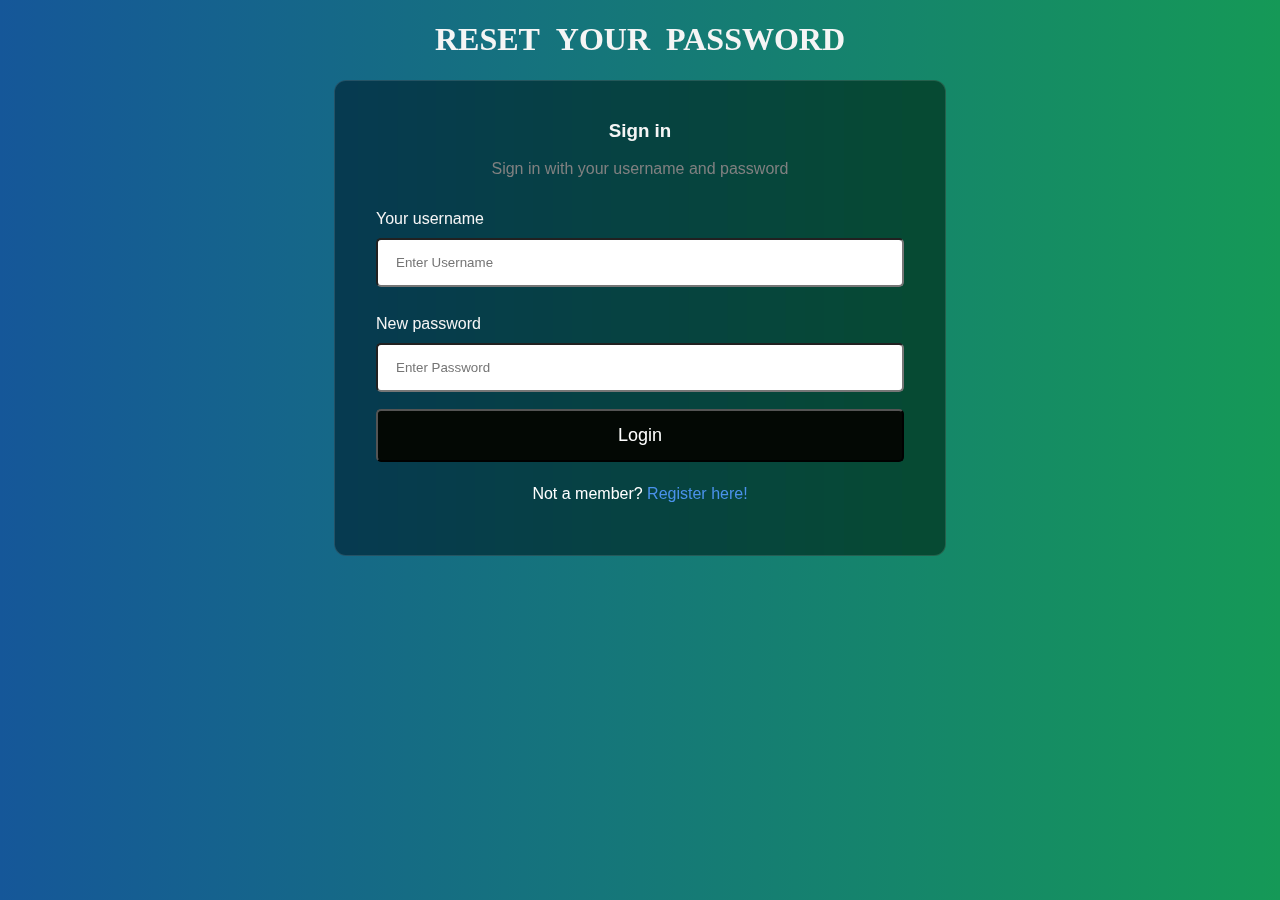
==== forgot.html @ 40f017fc "CAREERWAY" ====
<!DOCTYPE html>
<html lang="en">
<head>
    <meta charset="UTF-8">
    <meta http-equiv="X-UA-Compatible" content="IE=edge">
    <meta name="viewport" content="width=device-width, initial-scale=1.0">
    <title>Login page in HTML</title>
    <link rel="stylesheet" href="stylelogin.css">
</head>
<body>
   <font face="times new roman"> <h1>RESET&nbsp&nbspYOUR&nbsp&nbspPASSWORD</h1> </font>
    <form action="">
        <!-- Headings for the form -->
        <div class="headingsContainer">
            <h3>Sign in</h3>
            <p>Sign in with your username and password</p>
        </div>

        <!-- Main container for all inputs -->
        <div class="mainContainer">
            <!-- Username -->
            <label for="username">Your username</label>
            <input type="text" placeholder="Enter Username" name="username" required>

            <br><br>

            <!-- Password -->
            <label for="pswrd">New password</label>
            <input type="password" placeholder="Enter Password" name="pswrd" required>

           
            <!-- Submit button -->
            <button type="submit">Login</button>

            <!-- Sign up link -->
            <p class="register">Not a member?  <a href="#">Register here!</a></p>

        </div>

    </form>
</body>
</html>
---- stylelogin.css ----
body 
{
  font-family:sans-serif; 
  background: -webkit-linear-gradient(to right, #155799, #159957);  
  background: linear-gradient(to right, #155799, #159957); 
  color:whitesmoke;
}


h1{
    text-align: center;
}


form{
    width:35rem;
    margin: auto;
    color:whitesmoke;
    backdrop-filter: blur(16px) saturate(180%);
    -webkit-backdrop-filter: blur(16px) saturate(180%);
    background-color: rgba(11, 15, 13, 0.582);
    border-radius: 12px;
    border: 1px solid rgba(255, 255, 255, 0.125);
    padding: 20px 25px;
}

input[type=text], input[type=password]{
    width: 100%;
    margin: 10px 0;
    border-radius: 5px;
    padding: 15px 18px;
    box-sizing: border-box;
  }

button {
    background-color: #030804;
    color: white;
    padding: 14px 20px;
    border-radius: 5px;
    margin: 7px 0;
    width: 100%;
    font-size: 18px;
  }

button:hover {
    opacity: 0.6;
    cursor: pointer;
}

.headingsContainer{
    text-align: center;
}

.headingsContainer p{
    color: gray;
}
.mainContainer{
    padding: 16px;
}


.subcontainer{
    display: flex;
    flex-direction: row;
    align-items: center;
    justify-content: space-between;
}

.subcontainer a{
    font-size: 16px;
    margin-bottom: 12px;
}

span.forgotpsd a {
    float: right;
    color: whitesmoke;
    padding-top: 16px;
  }

.forgotpsd a{
    color: rgb(74, 146, 235);
  }
  
.forgotpsd a:link{
    text-decoration: none;
  }

  .register{
    color: white;
    text-align: center;
  }
  
  .register a{
    color: rgb(74, 146, 235);
  }
  
  .register a:link{
    text-decoration: none;
  }

  /* Media queries for the responsiveness of the page */
  @media screen and (max-width: 600px) {
    form{
      width: 25rem;
    }
  }
  
  @media screen and (max-width: 400px) {
    form{
      width: 20rem;
    }
  }
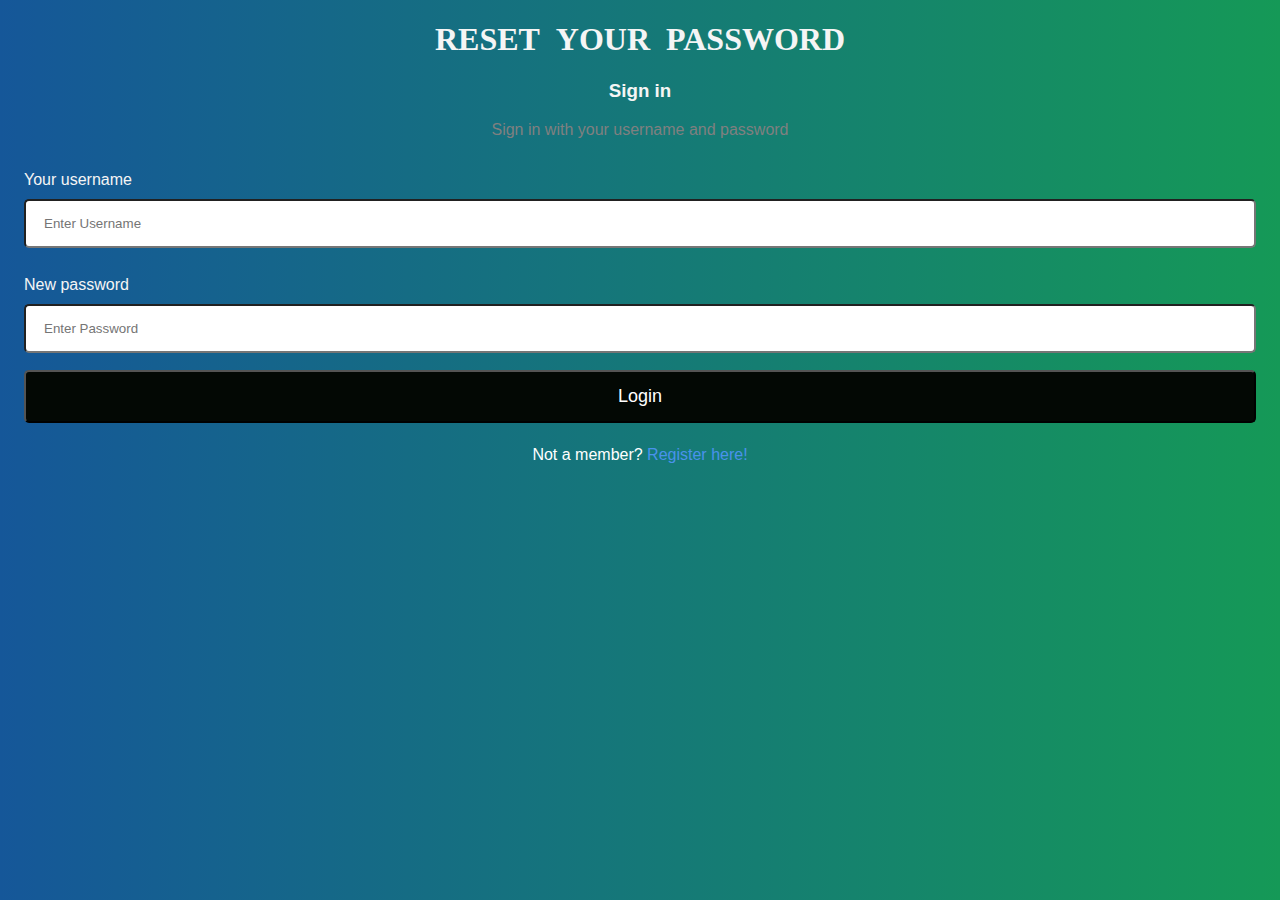
==== commit d311f5fd: "Add files via upload" ====
--- a/forgot.html
+++ b/forgot.html
@@ -1,42 +1,41 @@
-<!DOCTYPE html>
-<html lang="en">
-<head>
-    <meta charset="UTF-8">
-    <meta http-equiv="X-UA-Compatible" content="IE=edge">
-    <meta name="viewport" content="width=device-width, initial-scale=1.0">
-    <title>Login page in HTML</title>
-    <link rel="stylesheet" href="stylelogin.css">
-</head>
-<body>
-   <font face="times new roman"> <h1>RESET&nbsp&nbspYOUR&nbsp&nbspPASSWORD</h1> </font>
-    <form action="">
-        <!-- Headings for the form -->
-        <div class="headingsContainer">
-            <h3>Sign in</h3>
-            <p>Sign in with your username and password</p>
-        </div>
-
-        <!-- Main container for all inputs -->
-        <div class="mainContainer">
-            <!-- Username -->
-            <label for="username">Your username</label>
-            <input type="text" placeholder="Enter Username" name="username" required>
-
-            <br><br>
-
-            <!-- Password -->
-            <label for="pswrd">New password</label>
-            <input type="password" placeholder="Enter Password" name="pswrd" required>
-
-           
-            <!-- Submit button -->
-            <button type="submit">Login</button>
-
-            <!-- Sign up link -->
-            <p class="register">Not a member?  <a href="#">Register here!</a></p>
-
-        </div>
-
-    </form>
-</body>
-</html>
+<!DOCTYPE html>
+<html lang="en">
+<head>
+    <meta charset="UTF-8">
+    <meta http-equiv="X-UA-Compatible" content="IE=edge">
+    <meta name="viewport" content="width=device-width, initial-scale=1.0">
+    <title>Login page in HTML</title>
+    <link rel="stylesheet" href="stylelogin.css">
+</head>
+<body>
+   <font face="times new roman"><h1>RESET&nbsp&nbspYOUR&nbsp&nbspPASSWORD</h1> </font> 
+        <!-- Headings for the form -->
+        <div class="headingsContainer">
+            <h3>Sign in</h3>
+            <p>Sign in with your username and password</p>
+        </div>
+
+        <!-- Main container for all inputs -->
+        <div class="mainContainer">
+            <!-- Username -->
+            <label for="username">Your username</label>
+            <input type="text" placeholder="Enter Username" name="username" required>
+
+            <br><br>
+
+            <!-- Password -->
+            <label for="pswrd">New password</label>
+            <input type="password" placeholder="Enter Password" name="pswrd" required>
+
+           
+            <!-- Submit button -->
+            <button type="submit">Login</button>
+
+            <!-- Sign up link -->
+            <p class="register">Not a member?  <a href="#">Register here!</a></p>
+
+        </div>
+
+    </form>
+</body>
+</html>
--- a/stylelogin.css
+++ b/stylelogin.css
@@ -1,112 +1,112 @@
-body 
-{
-  font-family:sans-serif; 
-  background: -webkit-linear-gradient(to right, #155799, #159957);  
-  background: linear-gradient(to right, #155799, #159957); 
-  color:whitesmoke;
-}
-
-
-h1{
-    text-align: center;
-}
-
-
-form{
-    width:35rem;
-    margin: auto;
-    color:whitesmoke;
-    backdrop-filter: blur(16px) saturate(180%);
-    -webkit-backdrop-filter: blur(16px) saturate(180%);
-    background-color: rgba(11, 15, 13, 0.582);
-    border-radius: 12px;
-    border: 1px solid rgba(255, 255, 255, 0.125);
-    padding: 20px 25px;
-}
-
-input[type=text], input[type=password]{
-    width: 100%;
-    margin: 10px 0;
-    border-radius: 5px;
-    padding: 15px 18px;
-    box-sizing: border-box;
-  }
-
-button {
-    background-color: #030804;
-    color: white;
-    padding: 14px 20px;
-    border-radius: 5px;
-    margin: 7px 0;
-    width: 100%;
-    font-size: 18px;
-  }
-
-button:hover {
-    opacity: 0.6;
-    cursor: pointer;
-}
-
-.headingsContainer{
-    text-align: center;
-}
-
-.headingsContainer p{
-    color: gray;
-}
-.mainContainer{
-    padding: 16px;
-}
-
-
-.subcontainer{
-    display: flex;
-    flex-direction: row;
-    align-items: center;
-    justify-content: space-between;
-}
-
-.subcontainer a{
-    font-size: 16px;
-    margin-bottom: 12px;
-}
-
-span.forgotpsd a {
-    float: right;
-    color: whitesmoke;
-    padding-top: 16px;
-  }
-
-.forgotpsd a{
-    color: rgb(74, 146, 235);
-  }
-  
-.forgotpsd a:link{
-    text-decoration: none;
-  }
-
-  .register{
-    color: white;
-    text-align: center;
-  }
-  
-  .register a{
-    color: rgb(74, 146, 235);
-  }
-  
-  .register a:link{
-    text-decoration: none;
-  }
-
-  /* Media queries for the responsiveness of the page */
-  @media screen and (max-width: 600px) {
-    form{
-      width: 25rem;
-    }
-  }
-  
-  @media screen and (max-width: 400px) {
-    form{
-      width: 20rem;
-    }
+body 
+{
+  font-family:sans-serif; 
+  background: -webkit-linear-gradient(to right, #155799, #159957);  
+  background: linear-gradient(to right, #155799, #159957); 
+  color:whitesmoke;
+}
+
+
+h1{
+    text-align: center;
+}
+
+
+form{
+    width:35rem;
+    margin: auto;
+    color:whitesmoke;
+    backdrop-filter: blur(16px) saturate(180%);
+    -webkit-backdrop-filter: blur(16px) saturate(180%);
+    background-color: rgba(11, 15, 13, 0.582);
+    border-radius: 12px;
+    border: 1px solid rgba(255, 255, 255, 0.125);
+    padding: 20px 25px;
+}
+
+input[type=text], input[type=password]{
+    width: 100%;
+    margin: 10px 0;
+    border-radius: 5px;
+    padding: 15px 18px;
+    box-sizing: border-box;
+  }
+
+button {
+    background-color: #030804;
+    color: white;
+    padding: 14px 20px;
+    border-radius: 5px;
+    margin: 7px 0;
+    width: 100%;
+    font-size: 18px;
+  }
+
+button:hover {
+    opacity: 0.6;
+    cursor: pointer;
+}
+
+.headingsContainer{
+    text-align: center;
+}
+
+.headingsContainer p{
+    color: gray;
+}
+.mainContainer{
+    padding: 16px;
+}
+
+
+.subcontainer{
+    display: flex;
+    flex-direction: row;
+    align-items: center;
+    justify-content: space-between;
+}
+
+.subcontainer a{
+    font-size: 16px;
+    margin-bottom: 12px;
+}
+
+span.forgotpsd a {
+    float: right;
+    color: whitesmoke;
+    padding-top: 16px;
+  }
+
+.forgotpsd a{
+    color: rgb(74, 146, 235);
+  }
+  
+.forgotpsd a:link{
+    text-decoration: none;
+  }
+
+  .register{
+    color: white;
+    text-align: center;
+  }
+  
+  .register a{
+    color: rgb(74, 146, 235);
+  }
+  
+  .register a:link{
+    text-decoration: none;
+  }
+
+  /* Media queries for the responsiveness of the page */
+  @media screen and (max-width: 600px) {
+    form{
+      width: 25rem;
+    }
+  }
+  
+  @media screen and (max-width: 400px) {
+    form{
+      width: 20rem;
+    }
   }